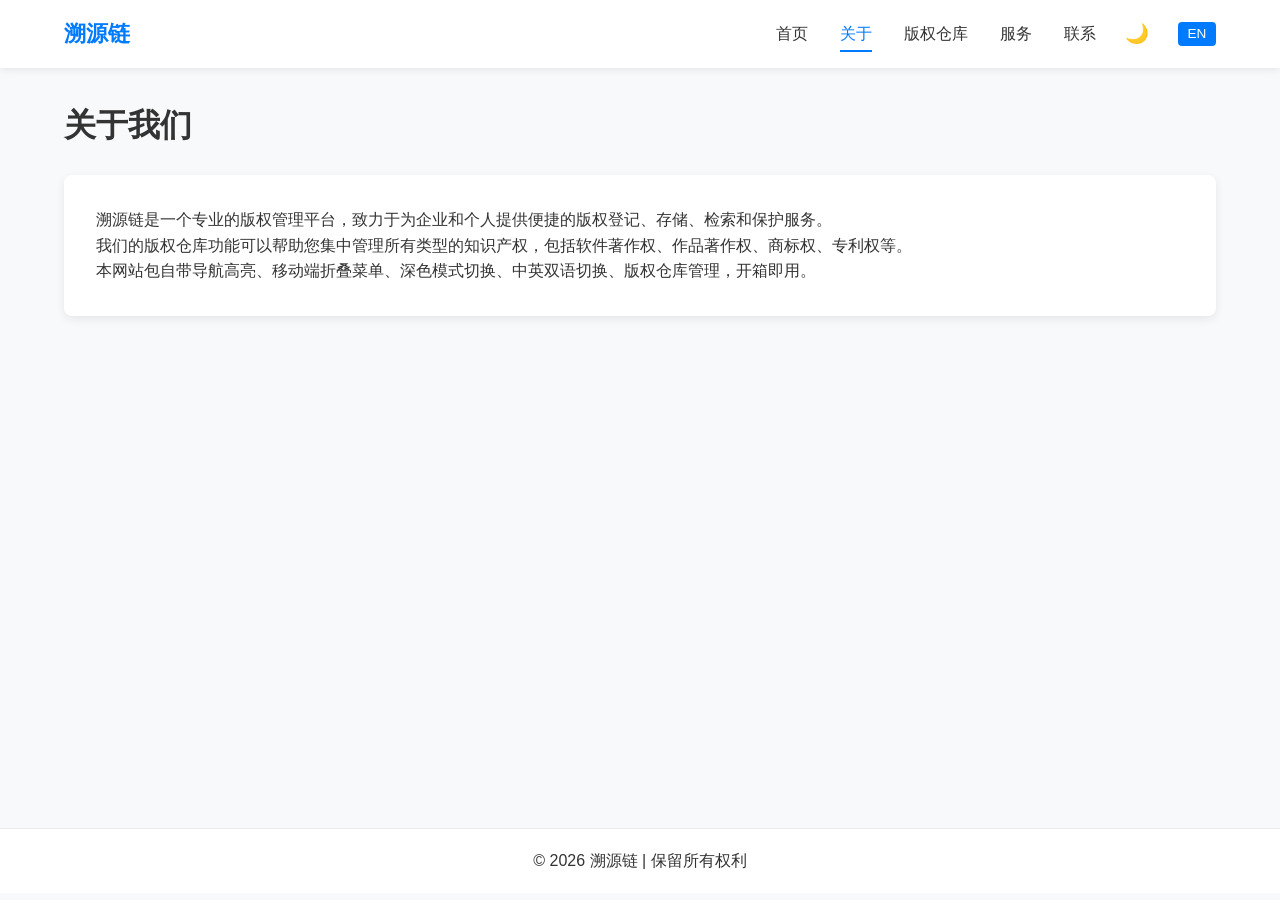
==== about.html @ 07d24062 "Add files via upload" ====
<!DOCTYPE html>
<html lang="zh-CN">
<head>
    <meta charset="UTF-8">
    <meta name="viewport" content="width=device-width, initial-scale=1.0">
    <title data-zh="关于我们 - 溯源链" data-en="About - Provenance Chain">关于我们 - 溯源链</title>
    <link rel="stylesheet" href="css/style.css">
</head>
<body>
    <header class="header">
        <div class="container">
            <div class="logo"><a href="index.html" data-zh="溯源链" data-en="Provenance Chain">溯源链</a></div>
            <nav class="nav" id="navMenu">
                <ul>
                    <li><a href="index.html" data-zh="首页" data-en="Home">首页</a></li>
                    <li><a href="about.html" class="active" data-zh="关于" data-en="About">关于</a></li>
                    <li><a href="products.html" data-zh="版权仓库" data-en="Repository">版权仓库</a></li>
                    <li><a href="services.html" data-zh="服务" data-en="Services">服务</a></li>
                    <li><a href="contact.html" data-zh="联系" data-en="Contact">联系</a></li>
                </ul>
                <button class="dark-toggle" id="darkToggle">🌙</button>
                <button class="lang-toggle" id="langToggle">EN</button>
            </nav>
            <button class="menu-toggle" id="menuToggle">☰</button>
        </div>
    </header>
    <main class="main">
        <div class="container">
            <h1 data-zh="关于我们" data-en="About Us">关于我们</h1>
            <div class="content-box">
                <p data-zh="溯源链是一个专业的版权管理平台，致力于为企业和个人提供便捷的版权登记、存储、检索和保护服务。" 
                   data-en="Provenance Chain is a professional copyright management platform dedicated to providing convenient copyright registration, storage, retrieval and protection services.">
                   溯源链是一个专业的版权管理平台，致力于为企业和个人提供便捷的版权登记、存储、检索和保护服务。
                </p>
                <p data-zh="我们的版权仓库功能可以帮助您集中管理所有类型的知识产权，包括软件著作权、作品著作权、商标权、专利权等。" 
                   data-en="Our Copyright Repository helps you centrally manage all types of intellectual property, including software copyrights, work copyrights, trademarks, and patents.">
                   我们的版权仓库功能可以帮助您集中管理所有类型的知识产权，包括软件著作权、作品著作权、商标权、专利权等。
                </p>
                <p data-zh="本网站包自带导航高亮、移动端折叠菜单、深色模式切换、中英双语切换、版权仓库管理，开箱即用。" 
                   data-en="This website package includes navigation highlighting, mobile menu, dark mode, bilingual switching, and copyright repository - ready to use.">
                   本网站包自带导航高亮、移动端折叠菜单、深色模式切换、中英双语切换、版权仓库管理，开箱即用。
                </p>
            </div>
        </div>
    </main>
    <footer class="footer">
        <div class="container">
            <p data-zh="© 2026 溯源链 | 保留所有权利" data-en="© 2026 Provenance Chain | All Rights Reserved">© 2026 溯源链 | All Rights Reserved</p>
        </div>
    </footer>
    <script src="js/main.js"></script>
</body>
</html>
---- css/style.css ----
:root {
    --primary: #007bff;
    --bg-light: #f8f9fa; --text-light: #333; --card-light: #fff; --shadow-light: rgba(0,0,0,0.08);
    --bg-dark: #121212; --text-dark: #e0e0e0; --card-dark: #1e1e1e; --shadow-dark: rgba(0,0,0,0.3);
    --bg: var(--bg-light); --text: var(--text-light); --card: var(--card-light); --shadow: var(--shadow-light);
}
.dark-mode { --bg: var(--bg-dark); --text: var(--text-dark); --card: var(--card-dark); --shadow: var(--shadow-dark); }
* { margin: 0; padding: 0; box-sizing: border-box; }
body { font-family: "Microsoft YaHei", sans-serif; line-height: 1.6; background: var(--bg); color: var(--text); transition: background 0.3s, color 0.3s; }
ul { list-style: none; }
a { text-decoration: none; color: inherit; }
.container { width: 90%; max-width: 1200px; margin: 0 auto; }
.header { background: var(--card); box-shadow: 0 2px 8px var(--shadow); padding: 1rem 0; position: sticky; top: 0; z-index: 99; }
.header .container { display: flex; justify-content: space-between; align-items: center; }
.logo a { font-size: 1.4rem; font-weight: bold; color: var(--primary); }
.nav { display: flex; align-items: center; gap: 1.5rem; }
.nav ul { display: flex; gap: 2rem; }
.nav a { padding: 0.5rem 0; border-bottom: 2px solid transparent; transition: all 0.25s; }
.nav a:hover, .nav a.active { color: var(--primary); border-bottom-color: var(--primary); }
.dark-toggle { background: none; border: none; font-size: 1.2rem; cursor: pointer; padding: 0.3rem; }
.lang-toggle {
    background: var(--primary);
    color: #fff;
    border: none;
    font-size: 0.85rem;
    cursor: pointer;
    padding: 0.3rem 0.6rem;
    border-radius: 4px;
    transition: background 0.3s;
    min-width: 36px;
}
.lang-toggle:hover { background: #0056b3; }
.menu-toggle { display: none; font-size: 1.6rem; cursor: pointer; background: none; border: none; }
.main { min-height: calc(100vh - 140px); padding: 2rem 0 3rem; }
.hero { text-align: center; padding: 3rem 0; }
.hero h1 { font-size: 2.2rem; margin-bottom: 1rem; }
.hero p { font-size: 1.1rem; margin-bottom: 2rem; color: #777; }
.btn { display: inline-block; padding: 0.7rem 2rem; background: var(--primary); color: #fff; border-radius: 6px; transition: background 0.3s; }
.btn:hover { background: #0056b3; }
.grid { display: grid; grid-template-columns: repeat(3, 1fr); gap: 1.5rem; margin-top: 2rem; }
.card { background: var(--card); padding: 1.5rem; border-radius: 8px; box-shadow: 0 3px 10px var(--shadow); transition: transform 0.3s; }
.card:hover { transform: translateY(-5px); }
.card h3 { margin-bottom: 0.8rem; color: var(--primary); }
.content-box { background: var(--card); padding: 2rem; border-radius: 8px; box-shadow: 0 3px 10px var(--shadow); margin-top: 1.5rem; }
.footer { background: var(--card); text-align: center; padding: 1.2rem 0; border-top: 1px solid rgba(0,0,0,0.08); }
@media (max-width: 768px) {
    .menu-toggle { display: block; }
    .nav { position: absolute; top: 100%; left: 0; right: 0; background: var(--card); flex-direction: column; padding: 1rem; box-shadow: 0 4px 8px var(--shadow); display: none; }
    .nav.open { display: flex; }
    .nav ul { flex-direction: column; gap: 1rem; text-align: center; }
    .grid { grid-template-columns: 1fr; }
    .hero h1 { font-size: 1.6rem; }
}
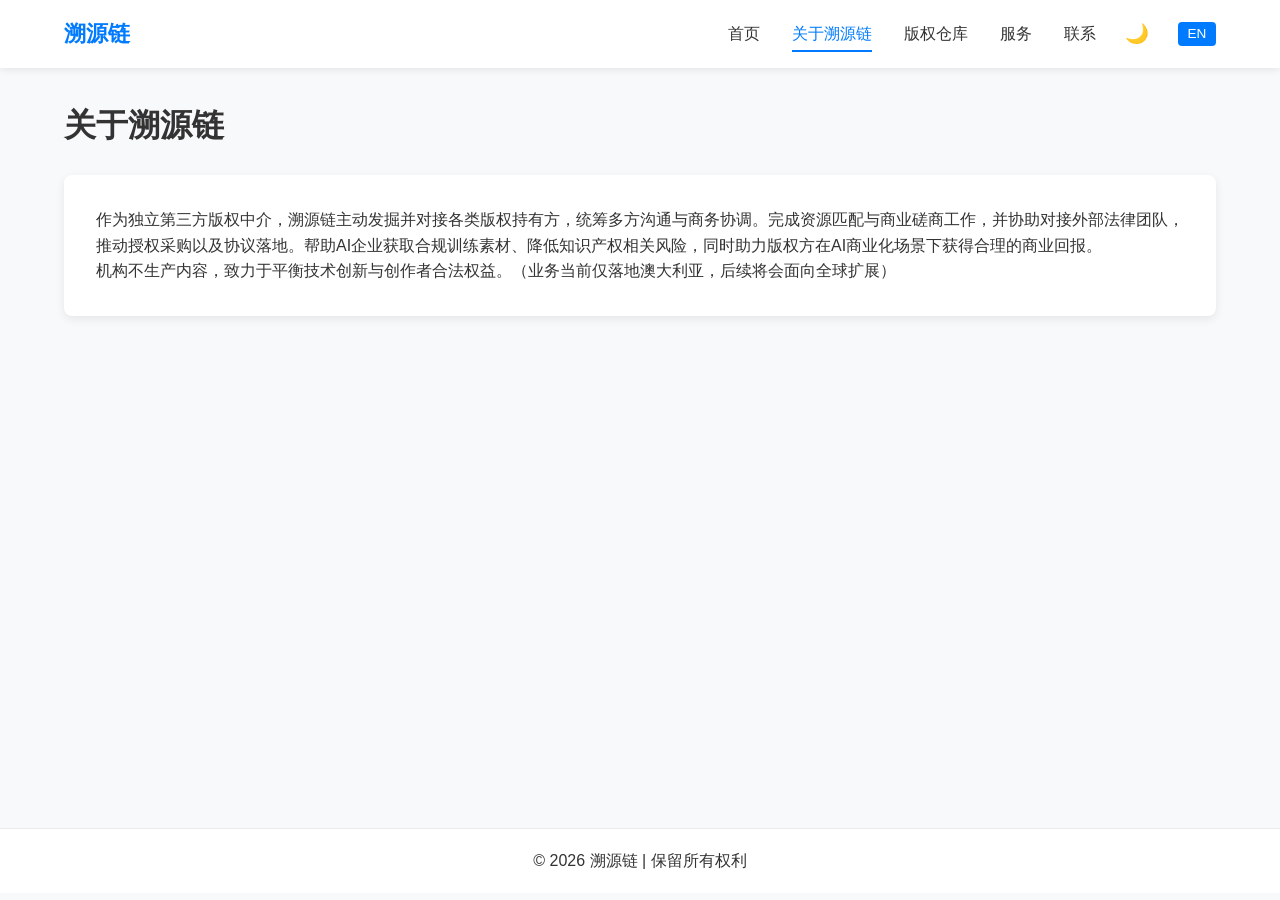
==== commit f6e720b9: "Update about.html" ====
--- a/about.html
+++ b/about.html
@@ -3,7 +3,7 @@
 <head>
     <meta charset="UTF-8">
     <meta name="viewport" content="width=device-width, initial-scale=1.0">
-    <title data-zh="关于我们 - 溯源链" data-en="About - Provenance Chain">关于我们 - 溯源链</title>
+    <title data-zh="关于我们 - 溯源链" data-en="About - Vested Grant">关于我们 - 溯源链</title>
     <link rel="stylesheet" href="css/style.css">
 </head>
 <body>
@@ -13,7 +13,7 @@
             <nav class="nav" id="navMenu">
                 <ul>
                     <li><a href="index.html" data-zh="首页" data-en="Home">首页</a></li>
-                    <li><a href="about.html" class="active" data-zh="关于" data-en="About">关于</a></li>
+                    <li><a href="about.html" class="active" data-zh="关于溯源链" data-en="About Vested Grant">关于溯源链</a></li>
                     <li><a href="products.html" data-zh="版权仓库" data-en="Repository">版权仓库</a></li>
                     <li><a href="services.html" data-zh="服务" data-en="Services">服务</a></li>
                     <li><a href="contact.html" data-zh="联系" data-en="Contact">联系</a></li>
@@ -26,28 +26,24 @@
     </header>
     <main class="main">
         <div class="container">
-            <h1 data-zh="关于我们" data-en="About Us">关于我们</h1>
+            <h1 data-zh="关于溯源链" data-en="About Vested Grant">关于溯源链</h1>
             <div class="content-box">
-                <p data-zh="溯源链是一个专业的版权管理平台，致力于为企业和个人提供便捷的版权登记、存储、检索和保护服务。" 
-                   data-en="Provenance Chain is a professional copyright management platform dedicated to providing convenient copyright registration, storage, retrieval and protection services.">
-                   溯源链是一个专业的版权管理平台，致力于为企业和个人提供便捷的版权登记、存储、检索和保护服务。
+                <p data-zh="作为独立第三方版权中介，溯源链主动发掘并对接各类版权持有方，统筹多方沟通与商务协调。完成资源匹配与商业磋商工作，并协助对接外部法律团队，推动授权采购以及协议落地。帮助AI企业获取合规训练素材、降低知识产权相关风险，同时助力版权方在AI商业化场景下获得合理的商业回报。" 
+                   data-en="As an independent third‑party copyright intermediary, VestedGrant proactively identifies and connects with diverse copyright holders, overseeing multi‑party communication and commercial coordination. It conducts resource matching and business consultation, and facilitates connections to external legal teams to drive licence procurement and agreement finalisation. It helps AI businesses source compliant training materials and reduce intellectual‑property risks, while supporting copyright holders to receive reasonable commercial returns in AI‑driven commercial scenarios.">
+                   作为独立第三方版权中介，溯源链主动发掘并对接各类版权持有方，统筹多方沟通与商务协调。完成资源匹配与商业磋商工作，并协助对接外部法律团队，推动授权采购以及协议落地。帮助AI企业获取合规训练素材、降低知识产权相关风险，同时助力版权方在AI商业化场景下获得合理的商业回报。
                 </p>
-                <p data-zh="我们的版权仓库功能可以帮助您集中管理所有类型的知识产权，包括软件著作权、作品著作权、商标权、专利权等。" 
-                   data-en="Our Copyright Repository helps you centrally manage all types of intellectual property, including software copyrights, work copyrights, trademarks, and patents.">
-                   我们的版权仓库功能可以帮助您集中管理所有类型的知识产权，包括软件著作权、作品著作权、商标权、专利权等。
-                </p>
-                <p data-zh="本网站包自带导航高亮、移动端折叠菜单、深色模式切换、中英双语切换、版权仓库管理，开箱即用。" 
-                   data-en="This website package includes navigation highlighting, mobile menu, dark mode, bilingual switching, and copyright repository - ready to use.">
-                   本网站包自带导航高亮、移动端折叠菜单、深色模式切换、中英双语切换、版权仓库管理，开箱即用。
+                <p data-zh="机构不生产内容，致力于平衡技术创新与创作者合法权益。（业务当前仅落地澳大利亚，后续将会面向全球扩展）" 
+                   data-en="No content is produced in‑house. It aims to balance technological innovation and the legitimate rights of creators. (Operations are currently limited to Australia, with global expansion planned for the future.)">
+                   机构不生产内容，致力于平衡技术创新与创作者合法权益。（业务当前仅落地澳大利亚，后续将会面向全球扩展）
                 </p>
             </div>
         </div>
     </main>
     <footer class="footer">
         <div class="container">
-            <p data-zh="© 2026 溯源链 | 保留所有权利" data-en="© 2026 Provenance Chain | All Rights Reserved">© 2026 溯源链 | All Rights Reserved</p>
+            <p data-zh="© 2026 溯源链 | 保留所有权利" data-en="© 2026 Vested Grant | All Rights Reserved">© 2026 溯源链 | All Rights Reserved</p>
         </div>
     </footer>
     <script src="js/main.js"></script>
 </body>
-</html>+</html>
